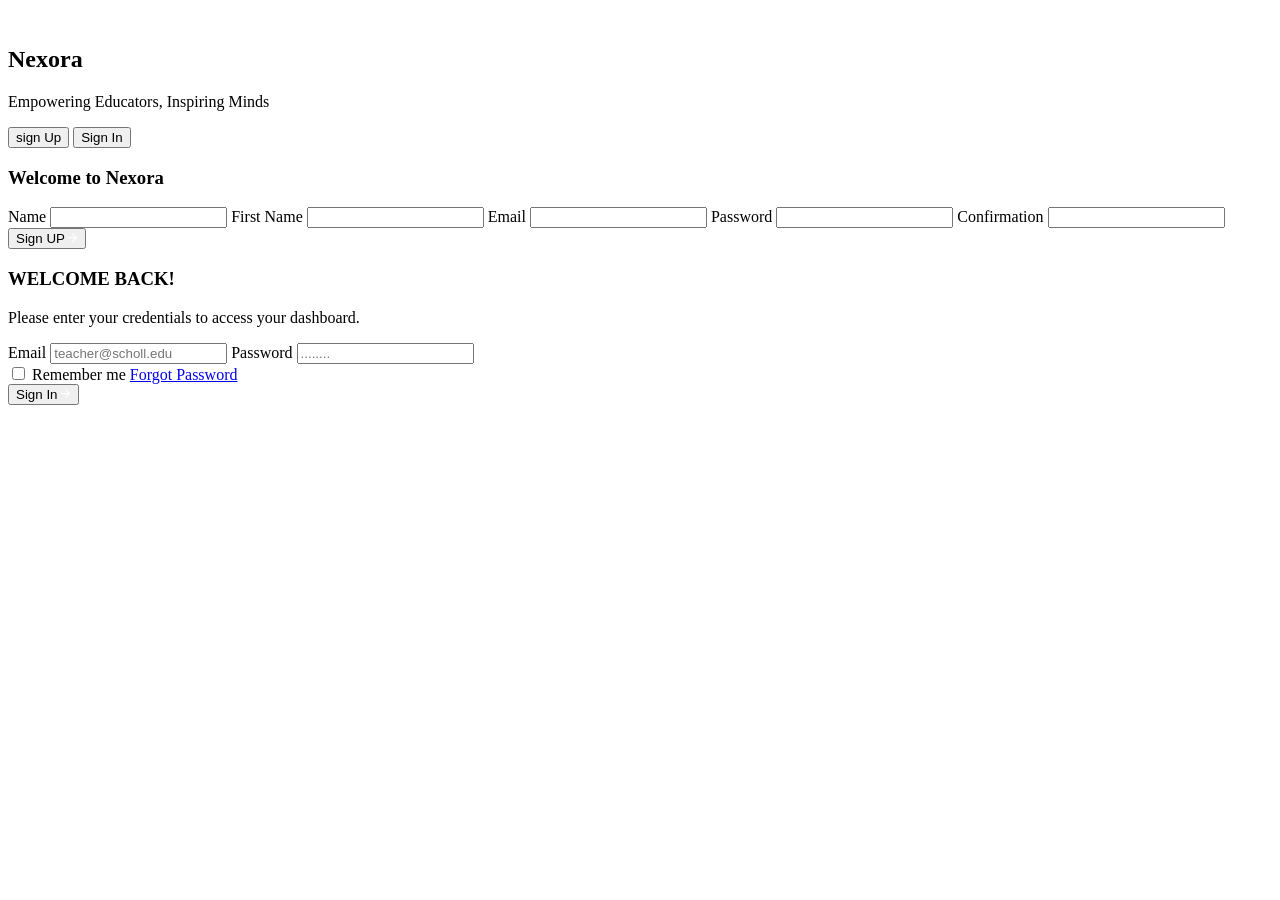
==== index.html @ 6cb3ad76 "creation des differentes branches" ====
<!DOCTYPE html>
<html lang="en">

<head>
    <meta charset="UTF-8">
    <meta name="viewport" content="width=device-width, initial-scale=1.0">
    <title>Nexora | Connexion</title>
</head>

<body>
    <section>

        <div>
            <img src="" alt="">
            <h2>Nexora</h2>
            <p>Empowering Educators, Inspiring Minds</p>
        </div>

        <div>
            <button>sign Up</button>
            <button>Sign In</button>
        </div>

        <div>

            <div>

                <div>
                    <form action="">
                        <h3>Welcome to <span>Nexora</span></h3>
                        <label for="name">Name</label>
                        <input type="text" name="name" id="name">
                        <label for="first-name">First Name</label>
                        <input type="text" name="first_name" id="first-name">
                        <label for="email">Email</label>
                        <input type="email" name="email" id="email">
                        <label for="password">Password</label>
                        <input type="password" name="password" id="password">
                        <label for="confirmation">Confirmation</label>
                        <input type="password" name="confirmation" id="confirmation">
                        <button>Sign UP <img src="icons/arrow_back.svg" alt="icon"></button>

                    </form>
                </div>

                <form action="">
                    <h3>WELCOME BACK!</h3>
                    <p>Please enter your credentials to access your dashboard.</p>
                    <label for="email">Email</label>
                    <input type="email" id="email" name="email" placeholder="teacher@scholl.edu">
                    <label for="password">Password</label>
                    <input type="password" id="password" name="password" placeholder="........">

                    <div>
                        <label>
                            <input type="checkbox">
                            <span>Remember me</span>
                        </label>
                        <a href="#">Forgot Password</a>
                    </div>

                    <button type="submit">Sign In <img src="icons/arrow_back.svg" alt="icon"></button>

                </form>

            </div>


        </div>

    </section>
</body>

</html>
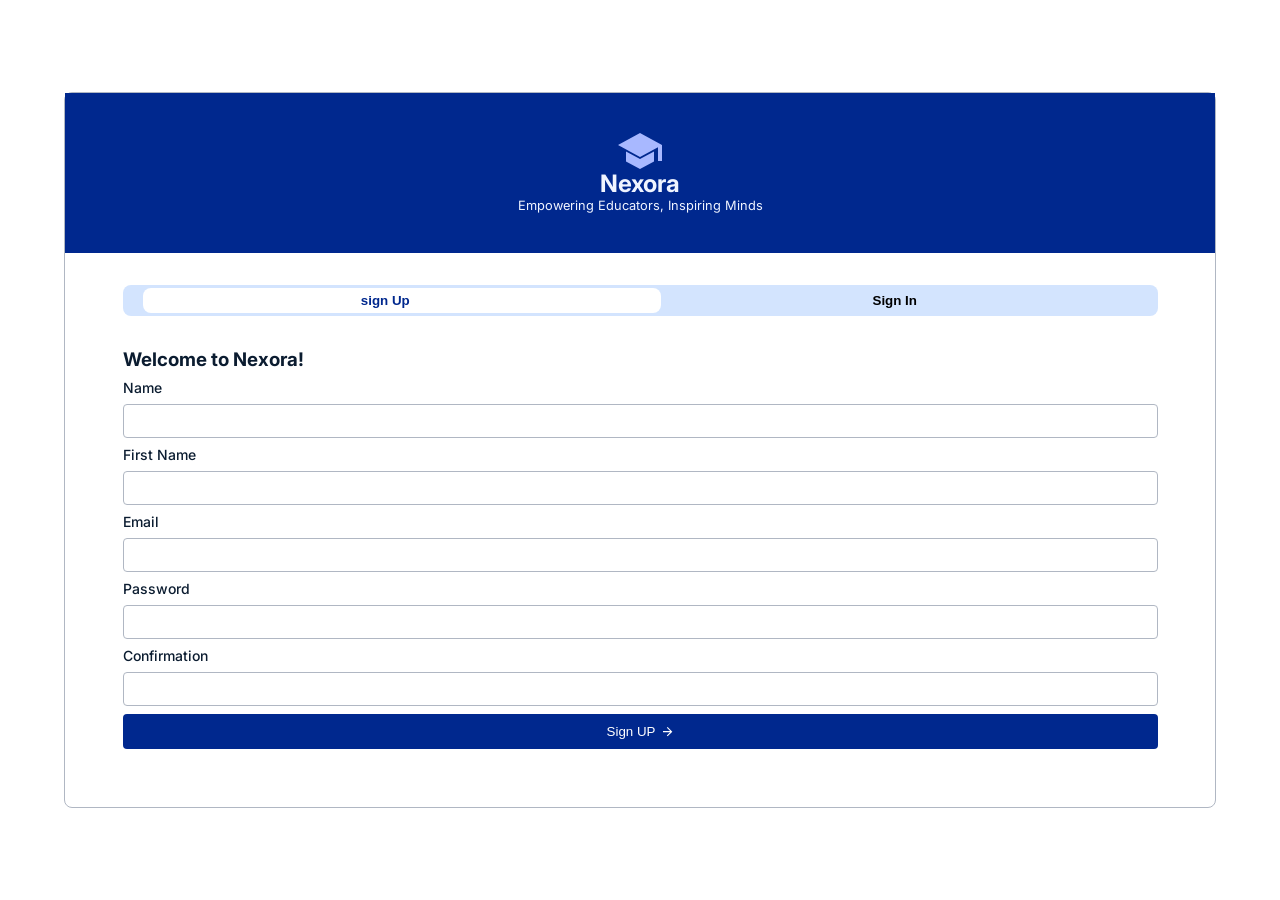
==== commit 0ea6460c: "page de connexion et d'inscription" ====
--- a/index.html
+++ b/index.html
@@ -4,45 +4,46 @@
 <head>
     <meta charset="UTF-8">
     <meta name="viewport" content="width=device-width, initial-scale=1.0">
+    <link rel="stylesheet" href="style.css">
+    <script defer src="script.js"></script>
     <title>Nexora | Connexion</title>
 </head>
 
 <body>
-    <section>
+    <section class="auth">
 
-        <div>
-            <img src="" alt="">
+        <div class="header_auth">
+            <img src="icons/logo_nexora.svg" alt="logo">
             <h2>Nexora</h2>
             <p>Empowering Educators, Inspiring Minds</p>
         </div>
 
-        <div>
+        <div class="auth_buttons">
             <button>sign Up</button>
             <button>Sign In</button>
         </div>
 
-        <div>
+        <div class="auth_forms">
 
-            <div>
+            <div class="form_inscription">
+                <form action="">
+                    <h3>Welcome to <span>Nexora</span>!</h3>
+                    <label for="name">Name</label>
+                    <input type="text" name="name" id="name">
+                    <label for="first-name">First Name</label>
+                    <input type="text" name="first_name" id="first-name">
+                    <label for="email">Email</label>
+                    <input type="email" name="email" id="email">
+                    <label for="password">Password</label>
+                    <input type="password" name="password" id="password">
+                    <label for="confirmation">Confirmation</label>
+                    <input type="password" name="confirmation" id="confirmation">
+                    <button type="submit">Sign UP <img src="icons/arrow_back.svg" alt="icon"></button>
 
-                <div>
-                    <form action="">
-                        <h3>Welcome to <span>Nexora</span></h3>
-                        <label for="name">Name</label>
-                        <input type="text" name="name" id="name">
-                        <label for="first-name">First Name</label>
-                        <input type="text" name="first_name" id="first-name">
-                        <label for="email">Email</label>
-                        <input type="email" name="email" id="email">
-                        <label for="password">Password</label>
-                        <input type="password" name="password" id="password">
-                        <label for="confirmation">Confirmation</label>
-                        <input type="password" name="confirmation" id="confirmation">
-                        <button>Sign UP <img src="icons/arrow_back.svg" alt="icon"></button>
+                </form>
+            </div>
 
-                    </form>
-                </div>
-
+            <div class="form_login">
                 <form action="">
                     <h3>WELCOME BACK!</h3>
                     <p>Please enter your credentials to access your dashboard.</p>
--- a/style.css
+++ b/style.css
@@ -0,0 +1,170 @@
+@import url('https://fonts.googleapis.com/css2?family=Inter:ital,opsz,wght@0,14..32,100..900;1,14..32,100..900&display=swap');
+*{
+    padding: 0;
+    margin: 0;
+    box-sizing: border-box;
+}
+:root{
+    /*colors*/
+
+    --color-primary-blue: #00288E;
+    --color-secondary-blue: #D3E4FE;
+    --color-third-blue: #EFF4FF;
+    --color-primary-gray: #757684;
+    --color-secondary-gray: #B0B7C3;
+    --color-third-gray: #E0E4EA;
+    --color-dark-gray: #0B1C30;
+
+    --text-color: var(--color-dark-gray);
+    --text-inverse-color: var(--color-third-blue);
+    --text-strong-color: var(--color-primary-blue);
+    --bg-color: var(--color-third-blue);
+    --border: 1px solid var(--color-secondary-gray);
+
+    /*typography*/
+    --font-family: 'inter', sans-serif;
+    --font-size-xl: 24px;
+    --font-size-base: 16px;
+    --font-size-lg: 18px;
+    --font-size-sm: 14px;
+    --font-weight-normal: 400;
+    --font-weight-bold: 700;
+
+    /*spacing*/
+    --space-base: 8px;
+    --space-xs: 4px;
+    --space-sm: 8px;
+    --space-md: 16px;
+    --space-lg: 24px;
+    --space-xl: 32px;
+}
+
+body{
+    display: flex;
+    flex-direction: column;
+    height: 100vh;
+    width: 100vw;
+    font-family: var(--font-family);
+    font-size: var(--font-size-base);
+    color: var(--text-color);
+    justify-content: center;
+    align-items: center;
+}
+.auth{
+    display: flex;
+    flex-direction: column;
+    align-items: center;
+    width: 90%;
+    margin: auto;
+    gap: calc(var(--space-base) * 4);
+    border: var(--border);
+    border-radius: var(--space-sm);
+}
+.header_auth{
+    width: 100%;
+    background-color: var(--color-primary-blue);
+    color: var(--color-third-blue);
+    padding: calc(var(--space-base) * 5);
+    display: flex;
+    flex-direction: column;
+    justify-content: center;
+    align-items: center;
+}
+.header_auth p{
+    font-size: .8rem;
+}
+.auth_buttons{
+    display: flex;
+    justify-content: center;
+    padding: var(--space-sm);
+    background-color: var(--color-secondary-blue);
+    justify-content: space-between;
+    width: 90%;
+    margin: auto;
+    border-radius: var(--space-sm);
+    position: relative;
+}
+.auth_buttons button{
+    background-color: transparent;
+    border: none;
+    width: 50%;
+    font-weight: bold;
+    z-index: 2;
+}
+.auth_buttons button:first-child{
+    color: var(--text-strong-color);
+}
+.auth_buttons::before{
+    content: "";
+    position: absolute;
+    top: 10%;
+    left: 2%;
+    width: 50%;
+    background-color: #fff;
+    height: 80%;
+    border-radius: var(--space-sm);
+    transition: left .2s ease-out;
+}
+/*classe pour le toggle sur les champs de connexion*/
+
+
+.form_login_active::before{
+    left: 48%;
+}
+.form_login_active.auth_buttons button:first-child{
+    color: var(--text-color);
+}
+.form_login_active.auth_buttons button:last-child{
+    color: var(--color-primary-blue);
+}
+.auth_forms{
+    width: 100%;
+}
+.form_login {
+    display: none;
+}
+.form_inscription, .form_login{
+    width: 90%;
+    margin: auto;
+    padding-bottom: 5%;
+}
+.form_inscription form, .form_login form{
+    display: flex;
+    flex-direction: column;
+    gap: var(--space-sm);
+}
+form input{
+    height: 28px;
+    border: var(--border);
+    border-radius: var(--space-xs);
+    padding: var(--space-md);
+}
+form label{
+    font-size: var(--font-size-sm);
+    font-weight: 500;
+}
+
+
+button[type="submit"]{
+    background-color: var(--color-primary-blue);
+    border: none;
+    padding: 10px;
+    color: #fff;
+    display: flex;
+    justify-content: center;
+    align-items: center;
+    gap: var(--space-sm);
+    border-radius: var(--space-xs);
+    scale: 1;
+    transition: scale .2s ease-out;
+}
+button[type="submit"]:active{
+    scale: 0.99;
+}
+
+.form_active.auth_forms .form_inscription{
+    display: none;
+}
+.form_active.auth_forms .form_login{
+    display: flex;
+}
